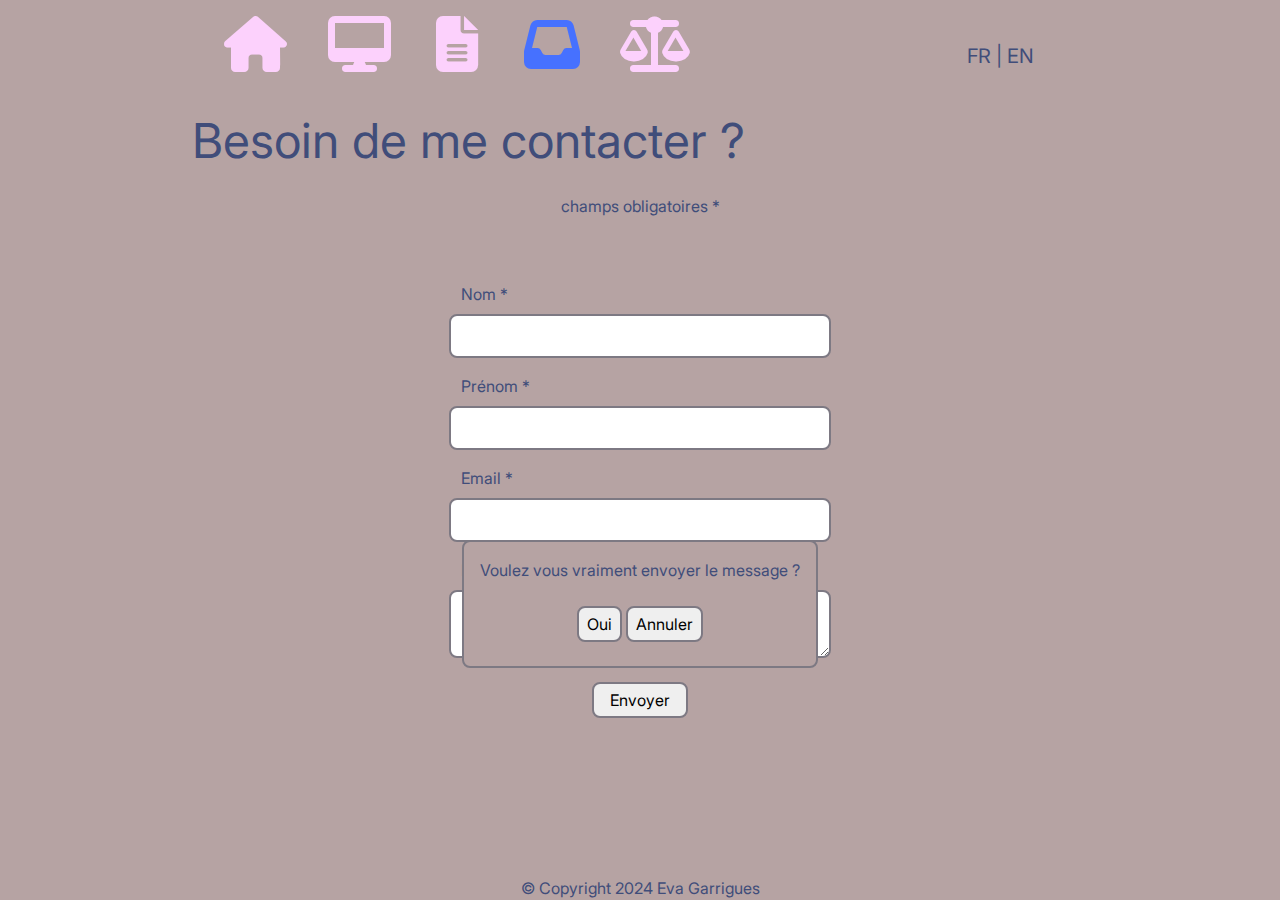
==== includes/form.html @ 86d8fcd6 "Commit  formulaire checking" ====
<!DOCTYPE html>
<html lang="en">

<head>
    <meta charset="UTF-8">
    <meta name="viewport" content="width=device-width, initial-scale=1.0">
    <!-- <link rel="stylesheet" href="../css/normalize.css"> -->
    <link rel="stylesheet" href="../css/frameworks/bootstrap.min.css">
    <link rel="stylesheet" href="../css/frameworks/fontawesome.min.css">
    <!-- <link rel="stylesheet" href="../css/zoning.css"> -->
    <link rel="stylesheet" href="../css/style.css">
    <title>Eva Garrigues</title>
</head>

<body>
    <header>
        <nav>
            <ul>
                <li>
                    <a href="../index.html#home">
                        <i class="fa-solid fa-house">&#8205;</i>
                        <span class="name-icon">HOME</span>
                    </a>
                </li>
                <li>
                    <a href="../index.html#projects">
                        <i class="fa-solid fa-desktop">&#8205;</i>
                        <span class="name-icon">PROJECTS</span>
                    </a>
                </li>
                <li>
                    <a href="../index.html#resume">
                        <i class="fa-solid fa-file-lines">&#8205;</i>
                        <span class="name-icon">RESUME</span>
                    </a>
                </li>
                <li>
                    <a href="form.html">
                        <i class="fa-solid fa-inbox active">&#8205;</i>
                        <span class="name-icon">CONTACT</span>
                    </a>
                </li>
                <li>
                    <a href="mentions.html">
                        <i class="fa-solid fa-scale-balanced">&#8205;</i>
                        <span class="name-icon">MENTIONS</span>
                    </a>
                </li>
            </ul>
        </nav>
        <div id="btns-lang">
            <button type="button">FR | EN</button>
        </div>
    </header>
    <main>
        <section id="contact" class="marge-all">
            <h2>Besoin de me contacter ?</h2>
            <div>
                <span>champs obligatoires *</span>
                <form id="contactForm" class="container-fluid">
                    <div class="row">
                        <label class="col-12" for="lastname">Nom *</label>
                        <input class="col-12" type="text" id="lastname" name="lastname">
                        <div class="col-12" id="nameError"></div>
                    </div>
                    <div class="row">
                        <label class="col-12" for="firstname">Prénom *</label>
                        <input class="col-12" type="text" id="firstname" name="firstname">
                        <div class="col-12" id="firstNameError"></div>
                    </div>
                    <div class="row">
                        <label class="col-12" for="email">Email *</label>
                        <input class="col-12" type="text" id="email" name="email">
                        <div class="col-12" id="emailError"></div>
                    </div>
                    <div class="row">
                        <label class="col-12" for="message">Message *</label>
                        <textarea class="col-12" id="message" name="message"></textarea>
                        <div class="col-12" id="messageError"></div>
                    </div>
                    <div id="emptyError"></div>
                    <div class="row" id="btn-submit">
                        <button class="col-6 col-sm-3" type="submit" id="checking">Envoyer</button>
                    </div>
                    <div id="confirmed"></div>
                </form>
                <div id="feedback">
                    <p>Voulez vous vraiment envoyer le message ?</p>
                    <button type="button" id="btn-yes">Oui</button>
                    <button type="button" id="btn-cancel">Annuler</button>
                </div>
            </div>
        </section>
    </main>
    <footer>
        <span>&copy; Copyright 2024 Eva Garrigues</span>
    </footer>
    <script src="../js/main.js"></script>
</body>

</html>
---- css/zoning.css ----
/**
 * @ Author: David Lhoumaud
 * @ Create Time: 2024-11-25 22:50:37
 * @ Modified by: David Lhoumaud
 * @ Modified time: 2024-11-25 22:51:35
 * @ Description: SCSS de zoning pour le debug css
 */
header {
  border: solid 2px red;
}

main {
  border: solid 2px blue;
}

footer {
  border: solid 2px yellow;
}

img {
  border: solid 2px green;
}

div {
  border: solid 2px black;
}

span {
  border: solid 2px #555;
}

nav, ul {
  border: solid 2px rgb(42, 237, 68);
}

section {
  border: solid 2px rgb(145, 14, 84);
}

article {
  border: solid 2px rgb(76, 115, 183);
}

blockquote, figcaption {
  border: solid 2px rgb(129, 201, 21);
}/*# sourceMappingURL=zoning.css.map */
---- css/style.css ----
@font-face {
  font-family: "DOF";
  src: url(../fonts/DaughterOfFortune.ttf);
}
@font-face {
  font-family: "PragNarrow";
  src: url(../css/frameworks/webfonts/PragatiNarrow-Regular.ttf);
}
@font-face {
  font-family: "Inter";
  src: url(../css/frameworks/webfonts/Inter_24pt-Regular.ttf);
}
body > header ul li a, body main #resume > div > div > div > ul > li > a, body main #resume aside p a {
  text-decoration: none;
}

body main #resume > div > div > div, body main #resume > div > div > div > ul {
  margin-top: 2em;
}

body > header ul li, body main #resume > div > div > div > ul > li {
  margin-right: 2.5em;
}

body main #home, body main #mentions article {
  width: 90%;
}

body > header > #btns-lang button, body main #resume > div > div > div > ul > li > a > span {
  font-size: 1.25em;
}

body main #home > article p, body main #projects > div article, body main #projects > div article div, body main #projects > div article h3, body footer {
  text-align: center;
}

body > header, body main #projects > div {
  justify-content: space-between;
}

body, body main #home > article > header > img, body main #projects > div article div, body main #contact > div #contactForm {
  margin: 0 auto;
}

body > header, body main {
  margin: 0 auto;
  width: 70%;
}

body > header ul li a i, body > header > #btns-lang button, body main #resume > div > div > div > ul > li > a > i, body main #resume aside p a i {
  cursor: pointer;
}

body, body > header > #btns-lang button, body main #contact > div #feedback, body footer {
  background-color: #B6A3A3;
}

body > header ul li, body main #home {
  display: flex;
}

body main #home > article {
  display: flex;
  flex-direction: column;
}

body > header ul li a i:hover, body > header ul li a .active, body > header ul li a span {
  color: #4671FF;
}

body > header > #btns-lang button, body main #resume aside p a, body main #contact > div, body main #mentions article p, body footer {
  color: #404D7A;
  font-family: "Inter";
}

body main #projects h2, body main #resume h2, body main #contact h2, body main #mentions h2 {
  color: #404D7A;
  font-family: "Inter";
  font-size: 3em;
}

body main #home h2 {
  color: #404D7A;
  font-family: "Inter";
  font-size: 4em;
}

body main #home > article p, body main #projects > div article h3, body main #resume > div > div p, body main #resume > div > div > div > span, body main #resume aside p, body main #mentions article h3 {
  color: #404D7A;
  font-family: "Inter";
  font-size: 2em;
}

body main #contact > div #contactForm #btn-submit > button, body main #contact > div #feedback, body main #contact > div #feedback button, body main #contact > div #contactForm input, body main #contact > div #contactForm textarea {
  border: #7D7983 2px solid;
  border-radius: 8px;
}

body main #contact > div #contactForm input, body main #contact > div #contactForm textarea {
  margin: 0 auto 1em auto;
  padding: 0.5em;
}

body > header ul li a, body main #resume > div > div > div > ul > li > a, body main #contact > div {
  display: flex;
  flex-direction: column;
}

body > header ul li a, body main #resume > div > div > div > ul > li > a, body main #contact > div {
  align-items: center;
}

body > header ul, body main #resume > div > div > div > ul, body main #resume > div > div > div > ul > li {
  display: flex;
  list-style: none;
}

body main #resume > div {
  display: flex;
  justify-content: space-between;
}

body > header, body > header > #btns-lang, body main #home > article > header {
  display: flex;
  align-items: center;
}

@media screen and (max-width: 1560px) {
  body main #resume div div p, body main #resume div div div span, body main #resume div aside p {
    font-size: 1.75em;
  }
}
@media screen and (max-width: 1150px) {
  body main #home header, body main #projects > div {
    align-items: center;
  }
  body > header, body main {
    width: 90%;
  }
  body main #home header, body main #home header div {
    width: 100%;
  }
}
@media screen and (max-width: 1000px) {
  body main #resume div aside {
    display: flex;
    align-items: center;
  }
  body main #resume div aside {
    flex-direction: column-reverse;
    text-align: center;
  }
  body main #resume div div p, body main #resume div div div span, body main #resume div aside p {
    font-size: 1.5em;
  }
}
@media screen and (max-width: 820px) {
  body main #resume div aside p, body main #mentions article p {
    font-size: 1.5em;
  }
  body header > div button, body main #projects > div article h3, body main #resume div div p, body main #resume div div div span {
    font-size: 1.25em;
  }
  body main #home p, body main #projects > div article span {
    font-size: 1em;
  }
  body main #resume div div, body main #mentions article {
    width: 100%;
  }
}
@media screen and (max-width: 600px) {
  body header ul li a i, body main #home article header div h2, body main #projects h2, body main #resume h2, body main #contact h2, body main #mentions h2 {
    font-size: 2em;
  }
  body main #home article p, body main #mentions article h3 {
    font-size: 1.25em;
  }
  body header > div button, body main #resume div div p, body main #resume div div div span, body main #resume div aside p, body main #mentions article p {
    font-size: 1em;
  }
  body header, body main #resume div div, body main #mentions article {
    width: 100%;
  }
}
@keyframes yippie {
  0% {
    transform: translateX(0px);
  }
  50% {
    transform: translateX(10px);
  }
  100% {
    transform: translateX(0px);
  }
}
body {
  min-height: 100vh;
}
body > header ul {
  margin-top: 1em;
}
body > header ul li a i {
  color: #FCD1FC;
  font-size: 3.5em;
  transition: transform 300ms;
}
body > header ul li a i:hover {
  transform: translateY(-10px);
}
body > header ul li a span {
  font-family: "PragNarrow";
  transition: 500ms;
  opacity: 0;
}
body > header ul li a i:hover + span {
  opacity: 1;
}
body > header > #btns-lang {
  margin-right: 3em;
}
body > header > #btns-lang button {
  border: none;
}
body main #home {
  margin: 12em auto 0 auto;
}
body main #home > article > header {
  margin-bottom: 3em;
}
body main #home > article > header > img {
  width: 15em;
  height: 15em;
  border-radius: 50%;
}
body main #projects > div {
  margin: 1em 0;
}
body main #projects > div article {
  padding: 0.5em;
  border: solid 2px #7D7983;
  border-radius: 5px;
  width: 16em;
}
body main #projects > div article div img {
  -o-object-fit: cover;
     object-fit: cover;
  width: 14em;
  height: 14em;
}
body main #projects > div article h3 {
  font-size: 1.2em;
}
body main #projects > div article span {
  font-size: 1em;
}
body main #projects > div article p {
  font-size: 0.8em;
}
body main #resume > div > div {
  width: 50%;
}
body main #resume > div > div p {
  margin: 1em 0 0 0;
}
body main #resume > div > div > div > ul > li > a > i {
  color: black;
  font-size: 4em;
  transition: transform 300ms;
}
body main #resume > div > div > div > ul > li > a > span {
  color: black;
  font-family: "PragNarrow";
  transition: 500ms;
  opacity: 0;
}
body main #resume > div > div > div > ul > li > a > i:hover {
  transform: translateY(-15px);
}
body main #resume > div > div > div > ul > li > a > i:hover + span {
  opacity: 1;
}
body main #resume aside {
  margin-left: 1em;
  width: 45%;
}
body main #resume aside img {
  width: 30.5em;
}
body main #resume aside p a {
  cursor: default;
}
body main #resume aside p a > i:hover {
  animation: yippie 800ms infinite;
}
body main #contact > div {
  padding: 1em 0 0 0;
}
body main #contact > div #contactForm {
  width: 40%;
  padding: 4em 0;
}
body main #contact > div #contactForm label {
  margin-bottom: 0.5em;
}
body main #contact > div #contactForm #btn-submit {
  justify-content: center;
}
body main #contact > div #contactForm #btn-submit > button {
  margin: 0.5em 0;
  padding: 0.25em;
}
body main #contact > div #feedback {
  padding: 1em;
  text-align: center;
  position: fixed;
  top: 60%;
  display: block;
}
body main #contact > div #feedback button {
  margin: 0.5em 0;
  padding: 0.25em 0.5em;
}
body main #mentions h2 {
  margin: 0 0 0.8em 0;
}
body main #mentions article {
  margin: 0.5em auto;
}
body main #mentions article h3 {
  margin-bottom: 0.1em;
}
body main #mentions article p {
  text-align: justify;
  font-size: 1.8em;
}
body footer {
  margin-top: auto;
  bottom: 0;
  position: fixed;
  width: 100%;
}

@media screen and (max-width: 1560px) {
  body main #resume div {
    align-items: center;
  }
  body main #resume div div div ul li a i {
    font-size: 3em;
  }
  body main #resume div div div ul li a span {
    font-size: 1.25em;
  }
  body main #resume div aside img {
    width: 25em;
  }
}
@media screen and (max-width: 1150px) {
  body main #home {
    margin-top: 1em;
  }
  body main #home header {
    text-align: center;
    flex-direction: column-reverse;
  }
  body main #home header div {
    margin-top: 2em;
  }
  body main #projects > div {
    flex-direction: column;
  }
  body main #projects > div article {
    padding: 1em 0;
    margin-bottom: 1em;
    width: 30em;
  }
  body main #projects > div article div img {
    width: 28em;
    height: 28em;
  }
  body main #projects > div article h3 {
    font-size: 1.5em;
  }
  body main #projects > div article span {
    font-size: 1.25em;
  }
  body main #projects > div article p {
    font-size: 0.9em;
  }
}
@media screen and (max-width: 1000px) {
  body main {
    width: 90%;
  }
  body main #resume div {
    flex-direction: column;
  }
  body main #resume div div {
    width: 100%;
    text-align: center;
  }
  body main #resume div div div ul {
    justify-content: center;
  }
  body main #resume div aside {
    width: 100%;
  }
  body main #resume div aside img {
    width: 40em;
    margin-bottom: 2em;
  }
  body main #resume div aside p a i {
    rotate: 90deg;
  }
}
@media screen and (max-width: 820px) {
  body header {
    flex-direction: column;
  }
  body header ul li {
    margin-right: 0.5em;
  }
  body header ul li a i {
    font-size: 2.3em;
  }
  body header ul li a span {
    font-size: 1.3em;
  }
  body header > div {
    margin: 0.5em 0.5em 0.5em 0;
  }
  body main h2 {
    font-size: 2.75em;
  }
  body main #projects > div article {
    width: 20em;
  }
  body main #projects > div article div img {
    width: 18em;
    height: 18em;
  }
  body main #projects > div article p {
    font-size: 0.9em;
  }
  body main #resume div {
    flex-direction: column;
  }
  body main #resume div div {
    text-align: center;
  }
  body main #resume div div div ul {
    justify-content: center;
  }
  body main #resume div aside img {
    width: 30em;
  }
  body main #resume div aside p a i {
    rotate: 90deg;
  }
  body main #contact > div #contactForm {
    width: 60%;
  }
  body main #mentions article h3 {
    font-size: 2em;
    margin-bottom: 0.1em;
  }
}
@media screen and (max-width: 600px) {
  body header {
    margin: 0;
  }
  body header ul {
    margin-right: 1.2em;
  }
  body header ul li {
    margin-right: 0.5em;
  }
  body header ul li a span {
    font-size: 0.7em;
  }
  body main #home article header img {
    width: 10em;
    height: 10em;
  }
  body main #projects > div article {
    margin-bottom: 1em;
    width: 16em;
  }
  body main #projects > div article div img {
    width: 14em;
    height: 14em;
  }
  body main #resume div {
    flex-direction: column;
  }
  body main #resume div div {
    text-align: center;
  }
  body main #resume div aside img {
    display: none;
  }
  body main #resume div aside p {
    padding-bottom: 2em;
  }
  body main #resume div aside p a {
    font-weight: bold;
    cursor: pointer;
  }
  body main #resume div aside p a i {
    rotate: 180deg;
  }
  body main #contact h2 {
    width: 10em;
  }
  body main #contact > div #contactForm {
    width: 90%;
  }
  body main #mentions article h3 {
    margin-bottom: 0.1em;
  }
}/*# sourceMappingURL=style.css.map */
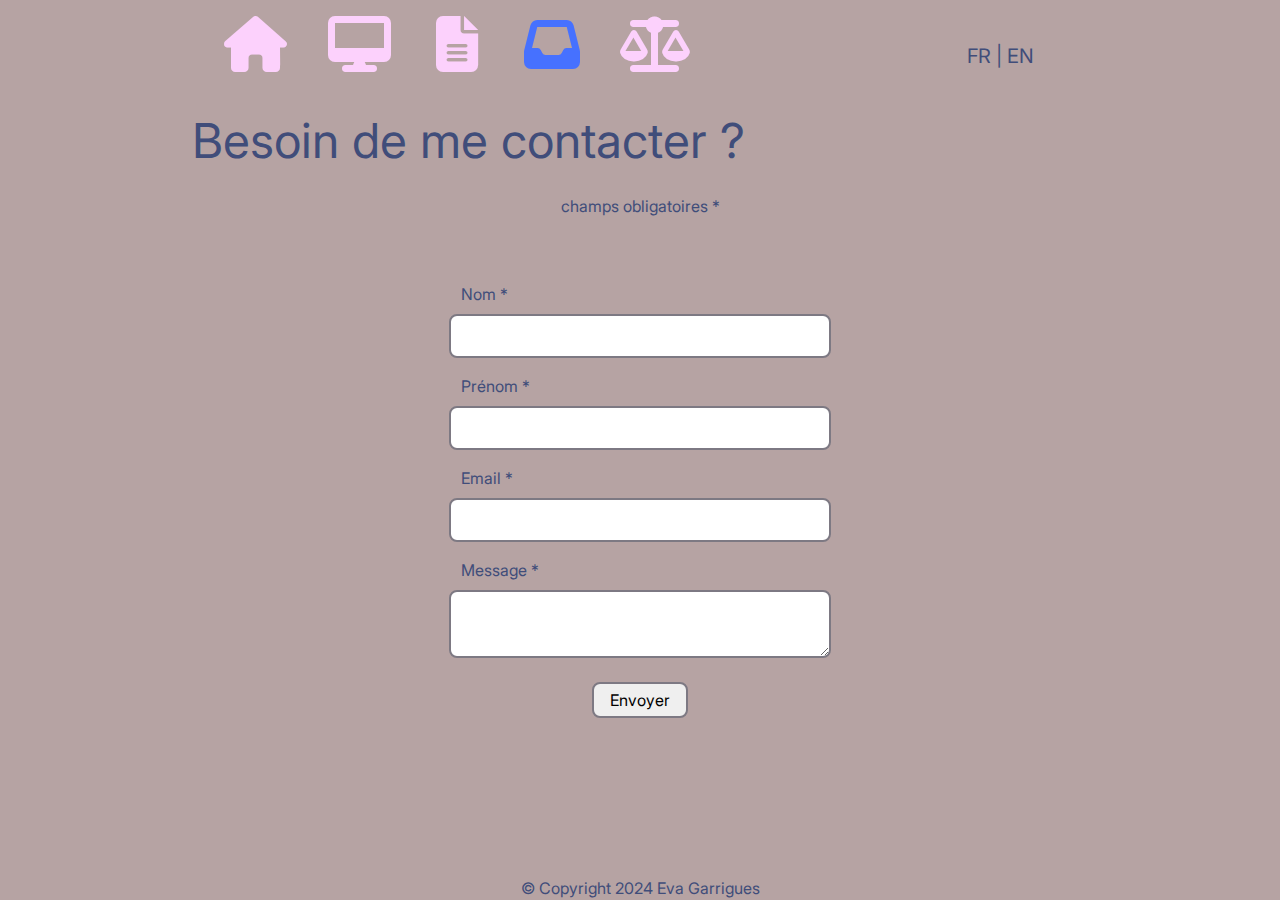
==== commit 3834d7fe: "Update du formulaire" ====
--- a/includes/form.html
+++ b/includes/form.html
@@ -80,14 +80,16 @@
                     </div>
                     <div id="emptyError"></div>
                     <div class="row" id="btn-submit">
-                        <button class="col-6 col-sm-3" type="submit" id="checking">Envoyer</button>
+                        <button id="checking" class="col-6 col-sm-3" type="submit">Envoyer</button>
                     </div>
-                    <div id="confirmed"></div>
                 </form>
+                <div id="confirmed"></div>
                 <div id="feedback">
-                    <p>Voulez vous vraiment envoyer le message ?</p>
-                    <button type="button" id="btn-yes">Oui</button>
-                    <button type="button" id="btn-cancel">Annuler</button>
+                    <div>
+                        <p>Voulez vous vraiment envoyer le message ?</p>
+                        <button type="button" id="btn-yes">Oui</button>
+                        <button type="button" id="btn-cancel">Annuler</button>
+                    </div>
                 </div>
             </div>
         </section>
--- a/css/style.css
+++ b/css/style.css
@@ -51,7 +51,7 @@
   cursor: pointer;
 }
 
-body, body > header > #btns-lang button, body main #contact > div #feedback, body footer {
+body, body > header > #btns-lang button, body footer {
   background-color: #B6A3A3;
 }
 
@@ -91,7 +91,7 @@
   font-size: 2em;
 }
 
-body main #contact > div #contactForm #btn-submit > button, body main #contact > div #feedback, body main #contact > div #feedback button, body main #contact > div #contactForm input, body main #contact > div #contactForm textarea {
+body main #contact > div #contactForm #btn-submit > button, body main #contact > div #feedback div button, body main #contact > div #contactForm input, body main #contact > div #contactForm textarea {
   border: #7D7983 2px solid;
   border-radius: 8px;
 }
@@ -309,15 +309,48 @@
   margin: 0.5em 0;
   padding: 0.25em;
 }
+body main #contact > div #contactForm .error {
+  width: -moz-fit-content;
+  width: fit-content;
+  padding: 0.25em 0.5em;
+  margin-bottom: 0.5em;
+  background-color: #FCD1FC;
+  border: #c7a5c7 0.1em solid;
+  border-radius: 8px;
+  color: #404D7A;
+}
+body main #contact > div .valid {
+  width: -moz-fit-content;
+  width: fit-content;
+  padding: 0.25em 0.5em;
+  margin-bottom: 0.5em;
+  background-color: #d1fcd3;
+  border: #adc7a5 0.1em solid;
+  border-radius: 8px;
+  color: #404D7A;
+}
 body main #contact > div #feedback {
+  position: fixed;
+  top: 0;
+  width: 100vw;
+  height: 100vh;
+  background-color: rgba(0, 0, 0, 0.877);
+  display: none;
+}
+body main #contact > div #feedback div {
+  position: absolute;
+  width: 100%;
+  top: 50%;
+  left: 50%;
   padding: 1em;
+  transform: translate(-50%, -50%);
   text-align: center;
-  position: fixed;
-  top: 60%;
-  display: block;
-}
-body main #contact > div #feedback button {
-  margin: 0.5em 0;
+  background-color: #FCD1FC;
+  border: #c7a5c7 0.1em solid;
+  color: #404D7A;
+}
+body main #contact > div #feedback div button {
+  margin: 0.5em 1em;
   padding: 0.25em 0.5em;
 }
 body main #mentions h2 {
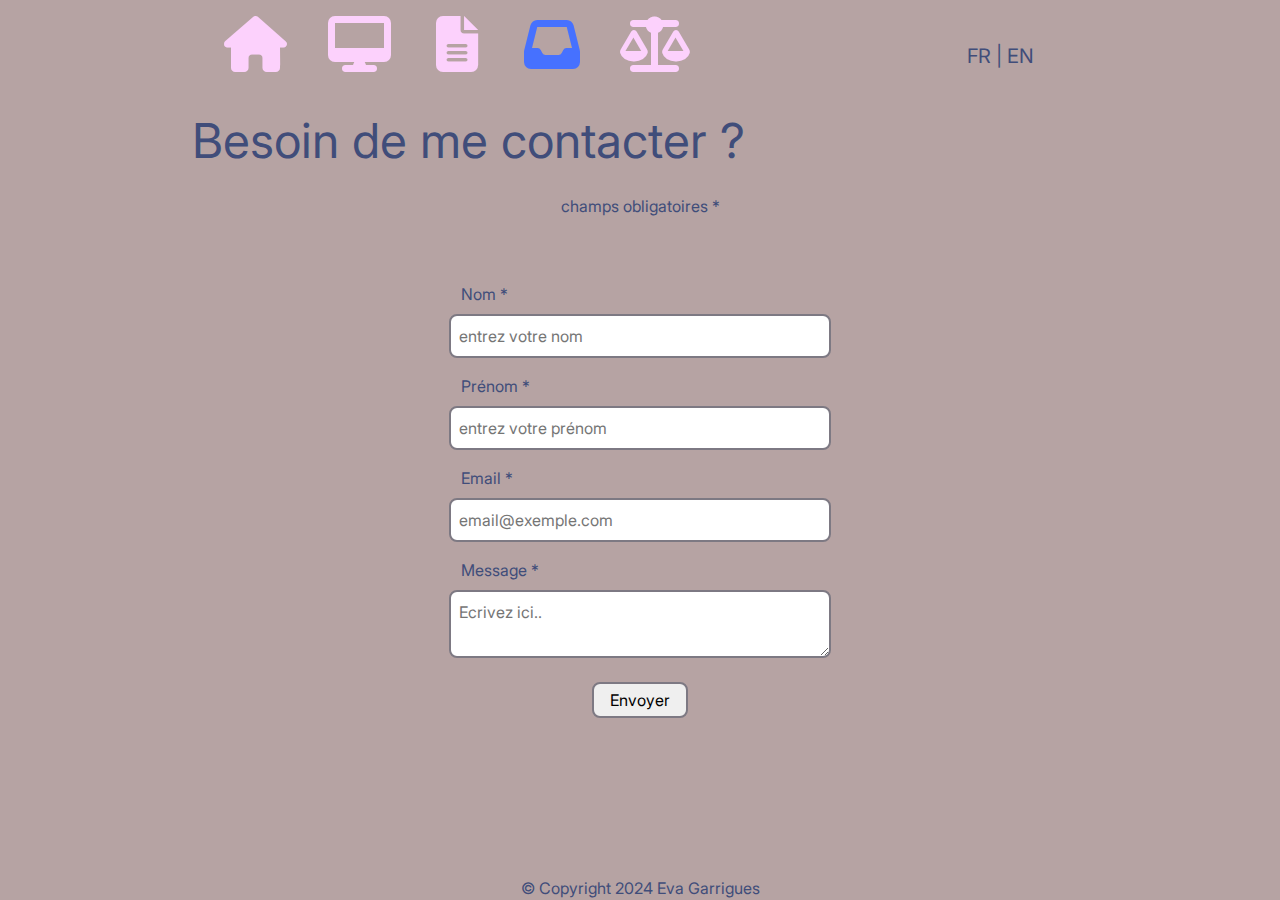
==== commit 8d8b3a14: "Ajout de l'Aria sur la page de formulaire" ====
--- a/includes/form.html
+++ b/includes/form.html
@@ -18,84 +18,84 @@
             <ul>
                 <li>
                     <a href="../index.html#home">
-                        <i class="fa-solid fa-house">&#8205;</i>
+                        <i class="fa-solid fa-house" role="button" aria-label="allers vers la page d'accueil">&#8205;</i>
                         <span class="name-icon">HOME</span>
                     </a>
                 </li>
                 <li>
                     <a href="../index.html#projects">
-                        <i class="fa-solid fa-desktop">&#8205;</i>
+                        <i class="fa-solid fa-desktop" role="button" aria-label="allers vers la page ddes projets">&#8205;</i>
                         <span class="name-icon">PROJECTS</span>
                     </a>
                 </li>
                 <li>
                     <a href="../index.html#resume">
-                        <i class="fa-solid fa-file-lines">&#8205;</i>
+                        <i class="fa-solid fa-file-lines" role="button" aria-label="aller vers la page de CV">&#8205;</i>
                         <span class="name-icon">RESUME</span>
                     </a>
                 </li>
                 <li>
                     <a href="form.html">
-                        <i class="fa-solid fa-inbox active">&#8205;</i>
+                        <i class="fa-solid fa-inbox active" role="button" aria-label="aller vers la page de contact">&#8205;</i>
                         <span class="name-icon">CONTACT</span>
                     </a>
                 </li>
                 <li>
                     <a href="mentions.html">
-                        <i class="fa-solid fa-scale-balanced">&#8205;</i>
+                        <i class="fa-solid fa-scale-balanced" role="button" aria-label="aller vers la page des mentions légales" >&#8205;</i>
                         <span class="name-icon">MENTIONS</span>
                     </a>
                 </li>
             </ul>
         </nav>
         <div id="btns-lang">
-            <button type="button">FR | EN</button>
+            <button type="button" role="button" aria-label="bouton français ou anglais ?">FR | EN</button>
         </div>
     </header>
     <main>
         <section id="contact" class="marge-all">
-            <h2>Besoin de me contacter ?</h2>
+            <h2 aria-label="Besoin de me contacter ?">Besoin de me contacter ?</h2>
             <div>
                 <span>champs obligatoires *</span>
-                <form id="contactForm" class="container-fluid">
+                <form id="contactForm" class="container-fluid" aria-label="formulaire de contact">
                     <div class="row">
-                        <label class="col-12" for="lastname">Nom *</label>
-                        <input class="col-12" type="text" id="lastname" name="lastname">
-                        <div class="col-12" id="nameError"></div>
+                        <label class="col-12" for="lastname" aria-label="nom">Nom *</label>
+                        <input class="col-12" type="text" id="lastname" name="lastname" placeholder="entrez votre nom" aria-label="maximum 50 caractères" >
+                        <div class="col-12" id="nameError" aria-label="message d'erreur de validité du nom"></div>
                     </div>
                     <div class="row">
-                        <label class="col-12" for="firstname">Prénom *</label>
-                        <input class="col-12" type="text" id="firstname" name="firstname">
-                        <div class="col-12" id="firstNameError"></div>
+                        <label class="col-12" for="firstname" aria-label="prénom">Prénom *</label>
+                        <input class="col-12" type="text" id="firstname" name="firstname" placeholder="entrez votre prénom" aria-label="maximum 20 caractères" >
+                        <div class="col-12" id="firstNameError" aria-label="message d'erreur de validité du prénom"></div>
                     </div>
                     <div class="row">
-                        <label class="col-12" for="email">Email *</label>
-                        <input class="col-12" type="text" id="email" name="email">
-                        <div class="col-12" id="emailError"></div>
+                        <label class="col-12" for="email" aria-label="email">Email *</label>
+                        <input class="col-12" type="text" id="email" name="email" aria-label="entrez votre email" placeholder="email@exemple.com">
+                        <div class="col-12" id="emailError" aria-label="message d'erreur de validité de l'email"></div>
                     </div>
                     <div class="row">
-                        <label class="col-12" for="message">Message *</label>
-                        <textarea class="col-12" id="message" name="message"></textarea>
-                        <div class="col-12" id="messageError"></div>
+                        <label class="col-12" for="message" aria-label="message">Message *</label>
+                        <textarea class="col-12" id="message" name="message" aria-label="entrez un message" placeholder="Ecrivez ici.."></textarea>
+                        <div class="col-12" id="messageError" aria-label="message d'erreur pour le message vide"></div>
                     </div>
-                    <div id="emptyError"></div>
+                    <div id="emptyError" aria-label="message d'erreur d'un ou des champs vides"></div>
                     <div class="row" id="btn-submit">
-                        <button id="checking" class="col-6 col-sm-3" type="submit">Envoyer</button>
+                        <button id="checking" class="col-6 col-sm-3" type="submit"aria-label="envoyer le formulaire" role="button">Envoyer</button>
                     </div>
                 </form>
-                <div id="confirmed"></div>
-                <div id="feedback">
+                <div id="confirmed"aria-label="message de confirmation de l'envoie"></div>
+                <div id="feedback" aria-modal="true" aria-labelledby="modal-title" aria-describedby="modal-description">
                     <div>
-                        <p>Voulez vous vraiment envoyer le message ?</p>
-                        <button type="button" id="btn-yes">Oui</button>
-                        <button type="button" id="btn-cancel">Annuler</button>
+                        <p aria-label="Voulez vous vraiment envoyer le message ? ">Voulez vous vraiment envoyer le message ?</p>
+                        <button type="button" id="btn-yes" aria-label="confirmer l'envoie" role="button">Oui</button>
+                        <button type="button" id="btn-cancel" aria-label="annuler l'envoie" role="button">Annuler</button>
                     </div>
                 </div>
             </div>
         </section>
     </main>
     <footer>
-        <span>&copy; Copyright 2024 Eva Garrigues</span>
+        <span aria-label="copyright 2024 Eva Garrigues">&copy; Copyright 2024 Eva Garrigues</span>
     </footer>
     <script src="../js/main.js"></script>
 </body>
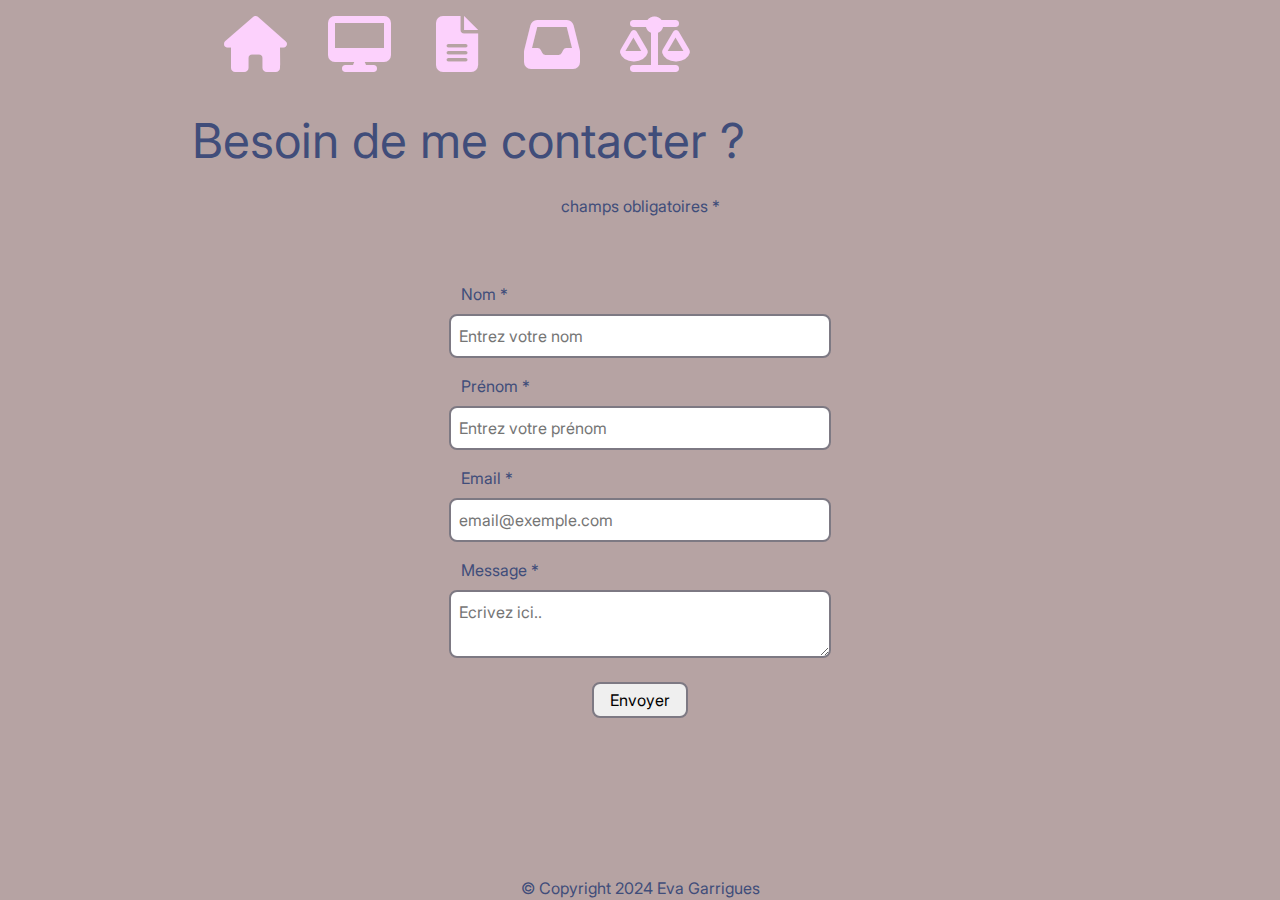
==== commit 86bd4ea0: "Ajout de Vue.js" ====
--- a/includes/form.html
+++ b/includes/form.html
@@ -9,63 +9,69 @@
     <link rel="stylesheet" href="../css/frameworks/fontawesome.min.css">
     <!-- <link rel="stylesheet" href="../css/zoning.css"> -->
     <link rel="stylesheet" href="../css/style.css">
+    <script src="../js/frameworks/jquery.min.js"></script>
+    <script src="js/frameworks/vue.global.prod.js"></script>
     <title>Eva Garrigues</title>
 </head>
 
-<body>
+<body id="app">
     <header>
         <nav>
             <ul>
                 <li>
-                    <a href="../index.html#home">
-                        <i class="fa-solid fa-house" role="button" aria-label="allers vers la page d'accueil">&#8205;</i>
+                    <a href="index.html#home" class="links-nav home">
+                        <i class="fa-solid fa-house">&#8205;</i>
                         <span class="name-icon">HOME</span>
                     </a>
                 </li>
                 <li>
-                    <a href="../index.html#projects">
-                        <i class="fa-solid fa-desktop" role="button" aria-label="allers vers la page ddes projets">&#8205;</i>
+                    <a href="index.html#projects" class="links-nav projects">
+                        <i class="fa-solid fa-desktop">&#8205;</i>
                         <span class="name-icon">PROJECTS</span>
                     </a>
                 </li>
                 <li>
-                    <a href="../index.html#resume">
-                        <i class="fa-solid fa-file-lines" role="button" aria-label="aller vers la page de CV">&#8205;</i>
+                    <a href="index.html#resume" class="links-nav resume">
+                        <i class="fa-solid fa-file-lines">&#8205;</i>
                         <span class="name-icon">RESUME</span>
                     </a>
                 </li>
                 <li>
-                    <a href="form.html">
-                        <i class="fa-solid fa-inbox active" role="button" aria-label="aller vers la page de contact">&#8205;</i>
+                    <a href="form.html" class="links-nav contact">
+                        <i class="fa-solid fa-inbox">&#8205;</i>
                         <span class="name-icon">CONTACT</span>
                     </a>
                 </li>
                 <li>
-                    <a href="mentions.html">
-                        <i class="fa-solid fa-scale-balanced" role="button" aria-label="aller vers la page des mentions légales" >&#8205;</i>
+                    <a href="mentions.html" class="links-nav mentions">
+                        <i class="fa-solid fa-scale-balanced">&#8205;</i>
                         <span class="name-icon">MENTIONS</span>
                     </a>
                 </li>
             </ul>
         </nav>
-        <div id="btns-lang">
-            <button type="button" role="button" aria-label="bouton français ou anglais ?">FR | EN</button>
-        </div>
+        <!-- <div id="btns-lang">
+            <button type="button" @click="french = true">FR</button>
+            <span> | </span>
+            <button type="button" @click="french = false">EN</button>
+        </div> -->
     </header>
     <main>
-        <section id="contact" class="marge-all">
-            <h2 aria-label="Besoin de me contacter ?">Besoin de me contacter ?</h2>
+        <article id="contact" class="marge-all">
+            <h2 v-if="french" aria-label="Besoin de me contacter ?">Besoin de me contacter ?</h2>
+            <!-- <h2 v-else aria-label="Want to contact me ?">Want to contact me ?</h2> -->
             <div>
-                <span>champs obligatoires *</span>
-                <form id="contactForm" class="container-fluid" aria-label="formulaire de contact">
+                <span v-if="french">champs obligatoires *</span>
+                <!-- <span v-else>required fields *</span> -->
+                <form v-if="french" id="contactForm" class="container-fluid" aria-label="formulaire de contact">
                     <div class="row">
                         <label class="col-12" for="lastname" aria-label="nom">Nom *</label>
-                        <input class="col-12" type="text" id="lastname" name="lastname" placeholder="entrez votre nom" aria-label="maximum 50 caractères" >
+                        <input class="col-12" type="text" id="lastname" name="lastname" placeholder="Entrez votre nom" aria-label="maximum 50 caractères" >
                         <div class="col-12" id="nameError" aria-label="message d'erreur de validité du nom"></div>
                     </div>
                     <div class="row">
                         <label class="col-12" for="firstname" aria-label="prénom">Prénom *</label>
-                        <input class="col-12" type="text" id="firstname" name="firstname" placeholder="entrez votre prénom" aria-label="maximum 20 caractères" >
+                        <input class="col-12" type="text" id="firstname" name="firstname" placeholder="Entrez votre prénom" aria-label="maximum 20 caractères" >
                         <div class="col-12" id="firstNameError" aria-label="message d'erreur de validité du prénom"></div>
                     </div>
                     <div class="row">
@@ -83,21 +89,49 @@
                         <button id="checking" class="col-6 col-sm-3" type="submit"aria-label="envoyer le formulaire" role="button">Envoyer</button>
                     </div>
                 </form>
-                <div id="confirmed"aria-label="message de confirmation de l'envoie"></div>
+                <!-- <form v-else id="contactForm" class="container-fluid" aria-label="contact form">
+                    <div class="row">
+                        <label class="col-12" for="lastname" aria-label="last name">Last Name *</label>
+                        <input class="col-12" type="text" id="lastname" name="lastname" placeholder="Enter your last name" aria-label="50 characters maximum" >
+                        <div class="col-12" id="nameError" aria-label="name validity error message"></div>
+                    </div>
+                    <div class="row">
+                        <label class="col-12" for="firstname" aria-label="First Name">First Name *</label>
+                        <input class="col-12" type="text" id="firstname" name="firstname" placeholder="Enter your first name" aria-label="20 characters maximum" >
+                        <div class="col-12" id="firstNameError" aria-label="first name validity error message"></div>
+                    </div>
+                    <div class="row">
+                        <label class="col-12" for="email" aria-label="email">Email *</label>
+                        <input class="col-12" type="text" id="email" name="email" aria-label="Type your email" placeholder="email@exemple.com">
+                        <div class="col-12" id="emailError" aria-label="email validity error message"></div>
+                    </div>
+                    <div class="row">
+                        <label class="col-12" for="message" aria-label="message">Message *</label>
+                        <textarea class="col-12" id="message" name="message" aria-label="leave un message" placeholder="Write ici.."></textarea>
+                        <div class="col-12" id="messageError" aria-label="error message for empty message"></div>
+                    </div>
+                    <div id="emptyError" aria-label="error message for one or more empty fields"></div>
+                    <div class="row" id="btn-submit">
+                        <button id="checking" class="col-6 col-sm-3" type="submit"aria-label="send form" role="button">Send</button>
+                    </div>
+                </form> -->
+                <div id="confirmed"aria-label="message de confirmation d'envoie"></div>
                 <div id="feedback" aria-modal="true" aria-labelledby="modal-title" aria-describedby="modal-description">
                     <div>
-                        <p aria-label="Voulez vous vraiment envoyer le message ? ">Voulez vous vraiment envoyer le message ?</p>
-                        <button type="button" id="btn-yes" aria-label="confirmer l'envoie" role="button">Oui</button>
-                        <button type="button" id="btn-cancel" aria-label="annuler l'envoie" role="button">Annuler</button>
+                        <p aria-label="Voulez-vous vraiment envoyer le message ?">Voulez-vous vraiment envoyer le message ?</p>
+                        <button type="button" id="btn-yes" aria-label="confirmer" role="button">Oui</button>
+                        <button type="button" id="btn-cancel" aria-label="annuler" role="button">Annuler</button>
                     </div>
                 </div>
             </div>
-        </section>
+        </article>
     </main>
     <footer>
         <span aria-label="copyright 2024 Eva Garrigues">&copy; Copyright 2024 Eva Garrigues</span>
     </footer>
-    <script src="../js/main.js"></script>
+    <script type="text/javascript" src="../js/main.js"></script>
+    <script type="text/javascript" src="../js/nav.js"></script>
+    <script type="text/javascript" src="js/app.js"></script>
 </body>
 
 </html>--- a/css/style.css
+++ b/css/style.css
@@ -26,7 +26,7 @@
   width: 90%;
 }
 
-body > header > #btns-lang button, body main #resume > div > div > div > ul > li > a > span {
+body > header > #btns-lang, body > header > #btns-lang span, body main #resume > div > div > div > ul > li > a > span {
   font-size: 1.25em;
 }
 
@@ -51,7 +51,7 @@
   cursor: pointer;
 }
 
-body, body > header > #btns-lang button, body footer {
+body, body footer {
   background-color: #B6A3A3;
 }
 
@@ -68,7 +68,7 @@
   color: #4671FF;
 }
 
-body > header > #btns-lang button, body main #resume aside p a, body main #contact > div, body main #mentions article p, body footer {
+body > header > #btns-lang button, body > header > #btns-lang span, body main #resume aside p a, body main #contact > div, body main #mentions article p, body footer {
   color: #404D7A;
   font-family: "Inter";
 }
@@ -155,13 +155,16 @@
   }
 }
 @media screen and (max-width: 820px) {
-  body main #resume div aside p, body main #mentions article p {
+  body main #home article header h2, body main #projects h2, body main #resume h2, body main #contact h2, body main #mentions h2 {
+    font-size: 2.75em;
+  }
+  body main #resume div aside p {
     font-size: 1.5em;
   }
-  body header > div button, body main #projects > div article h3, body main #resume div div p, body main #resume div div div span {
-    font-size: 1.25em;
-  }
-  body main #home p, body main #projects > div article span {
+  body header > #btns-lang button, body main #projects > div article h3, body main #resume div div div span {
+    font-size: 1.25em;
+  }
+  body main #projects > div article span {
     font-size: 1em;
   }
   body main #resume div div, body main #mentions article {
@@ -170,12 +173,13 @@
 }
 @media screen and (max-width: 600px) {
   body header ul li a i, body main #home article header div h2, body main #projects h2, body main #resume h2, body main #contact h2, body main #mentions h2 {
+    text-align: center;
     font-size: 2em;
   }
-  body main #home article p, body main #mentions article h3 {
-    font-size: 1.25em;
-  }
-  body header > div button, body main #resume div div p, body main #resume div div div span, body main #resume div aside p, body main #mentions article p {
+  body main #home article p {
+    font-size: 1.25em;
+  }
+  body header > div button, body main #resume div div p, body main #resume div div div span, body main #resume div aside p {
     font-size: 1em;
   }
   body header, body main #resume div div, body main #mentions article {
@@ -187,7 +191,7 @@
     transform: translateX(0px);
   }
   50% {
-    transform: translateX(10px);
+    transform: translateX(6px);
   }
   100% {
     transform: translateX(0px);
@@ -216,10 +220,23 @@
   opacity: 1;
 }
 body > header > #btns-lang {
+  width: -moz-fit-content;
+  width: fit-content;
+  padding: 0.25em 0.5em;
+  margin-bottom: 0.5em;
+  background-color: #FCD1FC;
+  border: #c7a5c7 0.1em solid;
+  border-radius: 8px;
+  color: #404D7A;
+  margin-bottom: 1em;
   margin-right: 3em;
 }
 body > header > #btns-lang button {
+  background-color: #FCD1FC;
   border: none;
+}
+body > header > #btns-lang button:hover {
+  color: #b467b4;
 }
 body main #home {
   margin: 12em auto 0 auto;
@@ -288,6 +305,9 @@
 }
 body main #resume aside p a {
   cursor: default;
+}
+body main #resume aside p a i {
+  rotate: -90deg;
 }
 body main #resume aside p a > i:hover {
   animation: yippie 800ms infinite;
@@ -388,6 +408,9 @@
   }
 }
 @media screen and (max-width: 1150px) {
+  body > header #btns-lang {
+    margin-bottom: 1.5em;
+  }
   body main #home {
     margin-top: 1em;
   }
@@ -458,11 +481,11 @@
   body header ul li a span {
     font-size: 1.3em;
   }
-  body header > div {
-    margin: 0.5em 0.5em 0.5em 0;
-  }
-  body main h2 {
-    font-size: 2.75em;
+  body header > #btns-lang {
+    margin: 0.5em 0 4em 0;
+  }
+  body main #home article p {
+    font-size: 1.25em;
   }
   body main #projects > div article {
     width: 20em;
@@ -480,6 +503,9 @@
   body main #resume div div {
     text-align: center;
   }
+  body main #resume div div p {
+    font-size: 1.25em;
+  }
   body main #resume div div div ul {
     justify-content: center;
   }
@@ -496,6 +522,9 @@
     font-size: 2em;
     margin-bottom: 0.1em;
   }
+  body main #mentions article p {
+    font-size: 1.25em;
+  }
 }
 @media screen and (max-width: 600px) {
   body header {
@@ -541,13 +570,14 @@
   body main #resume div aside p a i {
     rotate: 180deg;
   }
-  body main #contact h2 {
-    width: 10em;
-  }
   body main #contact > div #contactForm {
     width: 90%;
   }
   body main #mentions article h3 {
+    font-size: 1.25em;
     margin-bottom: 0.1em;
   }
+  body main #mentions article p {
+    font-size: 1em;
+  }
 }/*# sourceMappingURL=style.css.map */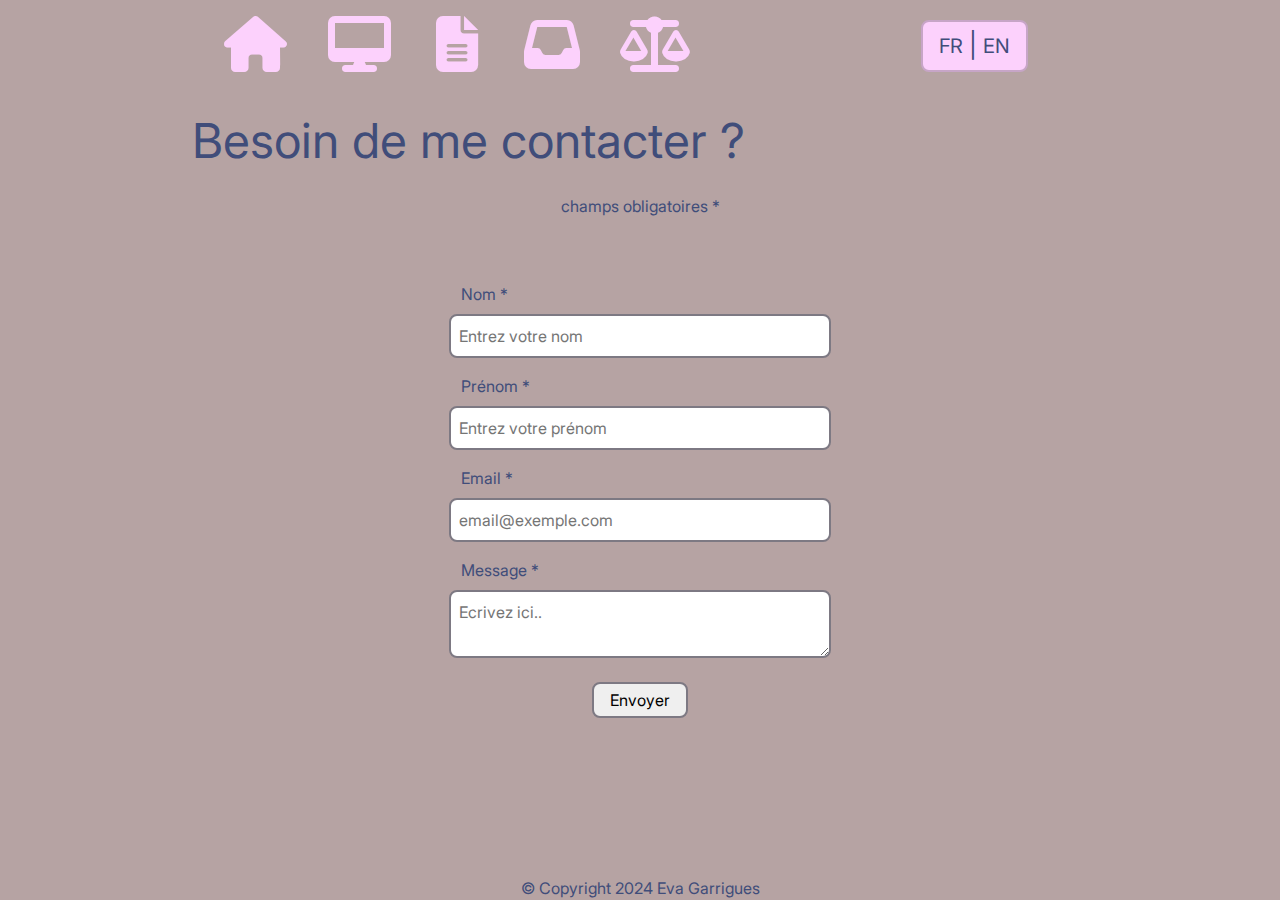
==== commit 4eecf7e6: "Uodate Vue html" ====
--- a/includes/form.html
+++ b/includes/form.html
@@ -10,7 +10,7 @@
     <!-- <link rel="stylesheet" href="../css/zoning.css"> -->
     <link rel="stylesheet" href="../css/style.css">
     <script src="../js/frameworks/jquery.min.js"></script>
-    <script src="js/frameworks/vue.global.prod.js"></script>
+    <script src="../js/frameworks/vue.global.prod.js"></script>
     <title>Eva Garrigues</title>
 </head>
 
@@ -19,19 +19,19 @@
         <nav>
             <ul>
                 <li>
-                    <a href="index.html#home" class="links-nav home">
+                    <a href="../index.html#home" class="links-nav home">
                         <i class="fa-solid fa-house">&#8205;</i>
                         <span class="name-icon">HOME</span>
                     </a>
                 </li>
                 <li>
-                    <a href="index.html#projects" class="links-nav projects">
+                    <a href="../index.html#projects" class="links-nav projects">
                         <i class="fa-solid fa-desktop">&#8205;</i>
                         <span class="name-icon">PROJECTS</span>
                     </a>
                 </li>
                 <li>
-                    <a href="index.html#resume" class="links-nav resume">
+                    <a href="../index.html#resume" class="links-nav resume">
                         <i class="fa-solid fa-file-lines">&#8205;</i>
                         <span class="name-icon">RESUME</span>
                     </a>
@@ -50,19 +50,19 @@
                 </li>
             </ul>
         </nav>
-        <!-- <div id="btns-lang">
+        <div id="btns-lang">
             <button type="button" @click="french = true">FR</button>
             <span> | </span>
             <button type="button" @click="french = false">EN</button>
-        </div> -->
+        </div>
     </header>
     <main>
         <article id="contact" class="marge-all">
             <h2 v-if="french" aria-label="Besoin de me contacter ?">Besoin de me contacter ?</h2>
-            <!-- <h2 v-else aria-label="Want to contact me ?">Want to contact me ?</h2> -->
+            <h2 v-else aria-label="Want to contact me ?">Want to contact me ?</h2>
             <div>
                 <span v-if="french">champs obligatoires *</span>
-                <!-- <span v-else>required fields *</span> -->
+                <span v-else>required fields *</span>
                 <form v-if="french" id="contactForm" class="container-fluid" aria-label="formulaire de contact">
                     <div class="row">
                         <label class="col-12" for="lastname" aria-label="nom">Nom *</label>
@@ -131,7 +131,7 @@
     </footer>
     <script type="text/javascript" src="../js/main.js"></script>
     <script type="text/javascript" src="../js/nav.js"></script>
-    <script type="text/javascript" src="js/app.js"></script>
+    <script type="text/javascript" src="../js/app.js"></script>
 </body>
 
 </html>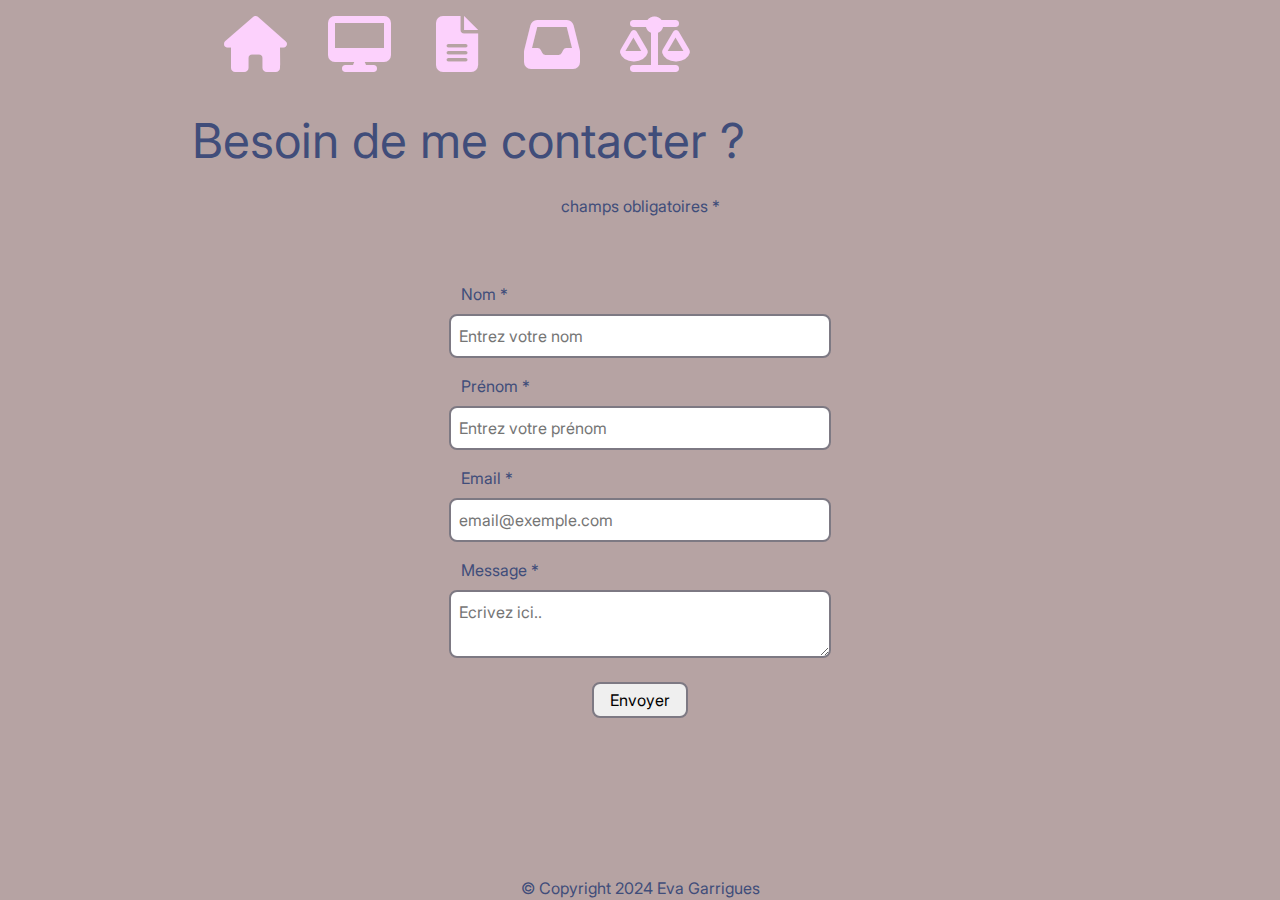
==== commit a6e342c4: "update sur les langues" ====
--- a/includes/form.html
+++ b/includes/form.html
@@ -10,7 +10,7 @@
     <!-- <link rel="stylesheet" href="../css/zoning.css"> -->
     <link rel="stylesheet" href="../css/style.css">
     <script src="../js/frameworks/jquery.min.js"></script>
-    <script src="../js/frameworks/vue.global.prod.js"></script>
+    <!-- <script src="../js/frameworks/vue.global.prod.js"></script> -->
     <title>Eva Garrigues</title>
 </head>
 
@@ -50,19 +50,19 @@
                 </li>
             </ul>
         </nav>
-        <div id="btns-lang">
+        <!-- <div id="btns-lang">
             <button type="button" @click="french = true">FR</button>
             <span> | </span>
             <button type="button" @click="french = false">EN</button>
-        </div>
+        </div> -->
     </header>
     <main>
         <article id="contact" class="marge-all">
             <h2 v-if="french" aria-label="Besoin de me contacter ?">Besoin de me contacter ?</h2>
-            <h2 v-else aria-label="Want to contact me ?">Want to contact me ?</h2>
+            <!-- <h2 v-else aria-label="Want to contact me ?">Want to contact me ?</h2> -->
             <div>
                 <span v-if="french">champs obligatoires *</span>
-                <span v-else>required fields *</span>
+                <!-- <span v-else>required fields *</span> -->
                 <form v-if="french" id="contactForm" class="container-fluid" aria-label="formulaire de contact">
                     <div class="row">
                         <label class="col-12" for="lastname" aria-label="nom">Nom *</label>
